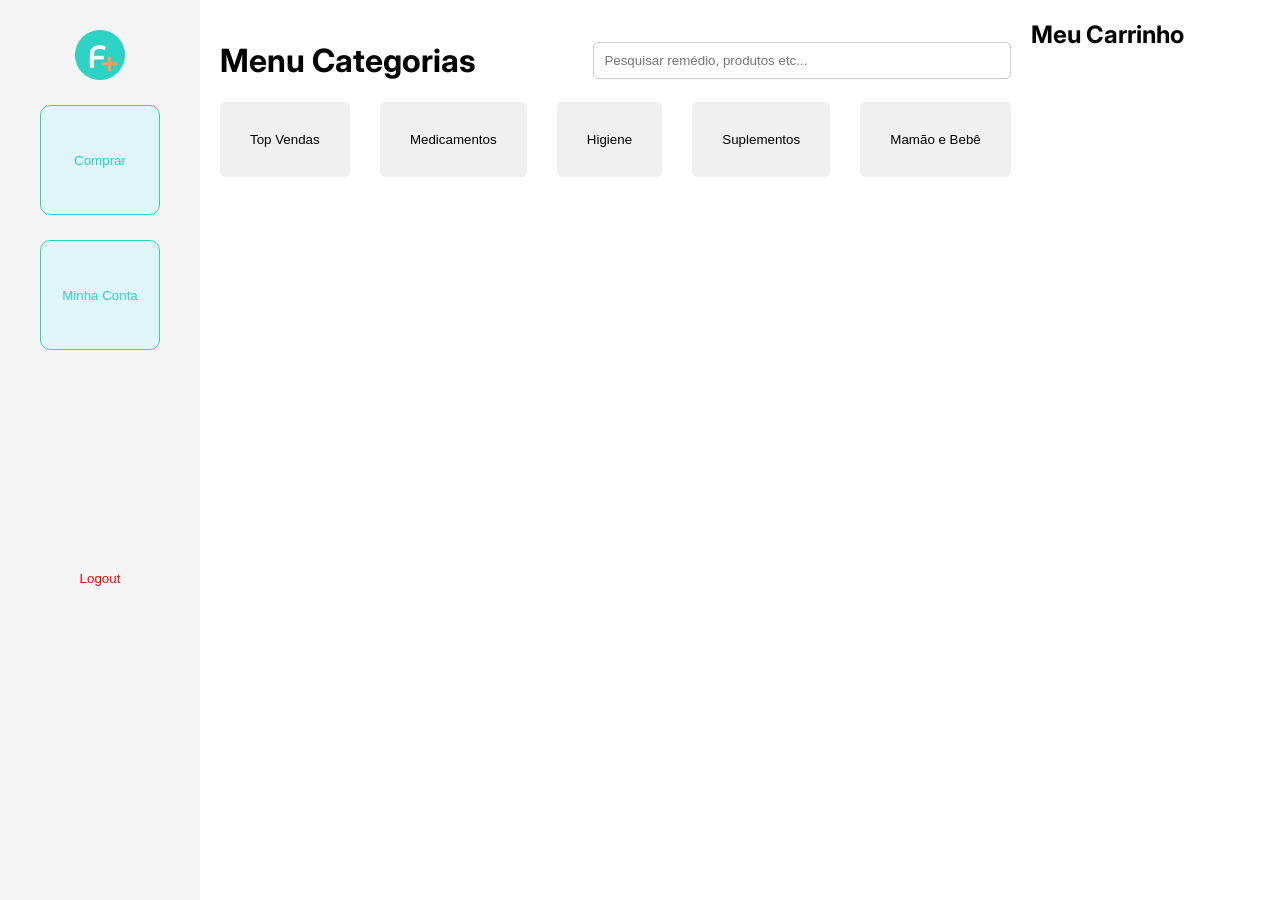
==== TelaFarmax/principal.html @ 659a6db2 "Add files via upload" ====
<!DOCTYPE html>
<html lang="en">
<head>
    <meta charset="UTF-8">
    <meta name="viewport" content="width=device-width, initial-scale=1.0">
    <title>Cliente Farmax</title>
    <link rel="stylesheet" href="styles2.css">
</head>
<body>
    <div class="container">
        <nav class="nav_lateral">
            <img src="imagens/LogoMini.png" alt="Logotipo Farmax">
             <button class="button_nav">Comprar</button>
             <button class="button_nav">Minha Conta</button>
             <button class="logout">Logout</button>
        </nav>

        <main class="tela_meio">
            <header class="barra_inicial">
                <h1>Menu Categorias</h1>
                <input type="text" class="search-bar" placeholder="Pesquisar remédio, produtos etc...">
            </header>

            <section class="categorias">
                <button>Top Vendas</button>
                <button>Medicamentos</button>
                <button>Higiene</button>
                <button>Suplementos</button>
                <button>Mamão e Bebê</button>
            </section>
        </main>

        <aside class="carrinho_compras">
            <h2>Meu Carrinho</h2>
        </aside>
        



    </div>
</body>
</html>
---- TelaFarmax/styles2.css ----
@import url('https://fonts.googleapis.com/css2?family=Inter:ital,opsz,wght@0,14..32,100..900;1,14..32,100..900&family=Poppins:ital,wght@0,100;0,200;0,300;0,400;0,500;0,600;0,700;0,800;0,900;1,100;1,200;1,300;1,400;1,500;1,600;1,700;1,800;1,900&display=swap');

body{
    margin: 0;
    padding: 0;
    display: flex;
    height: 100vh;
    font-family: 'Inter';
}

.container{
    display: grid;
    grid-template-columns: 1fr 5fr 1.5fr;
    height: 100vh;
}

.nav_lateral img{
    width: 50px;
    margin-top: 0px;
    margin-bottom: 20px;
}

.nav_lateral{
    background-color: #f5f5f5;
    padding: 30px;
    display: flex;
    flex-direction: column;
    align-items: center;
}

.button_nav{
    background-color: #e0f7fa;
    border: 1px solid #2ED2C5;
    color: #2ED2C5;
    height: 110px;
    width: 120px;
    margin: 5px 10px;
    border-radius: 10px;
    margin-bottom: 20px;
    cursor: pointer;
    text-align: center;
}

.barra_inicial{
    display: flex;
}

.logout {
    margin-top: 200px;
    color: red;
    background: none;
    border: none;
    cursor: pointer;
  }

  .tela_meio{
    padding: 20px;
  }

  .barra_inicial{
    display: flex;
    justify-content: space-between;
    align-items: center;
  }
  
  .barra_inicial input{
    width: 50%;
    padding: 10px;
    border: 1px solid #ccc;
    border-radius: 5px;
  }

  .categorias{
    display: flex;
    justify-content: space-between;

  }

  .categorias button{
    padding: 30px;
    background-color: #f0f0f0;
    border: none;
    border-radius: 5px;
    cursor: pointer;
  }
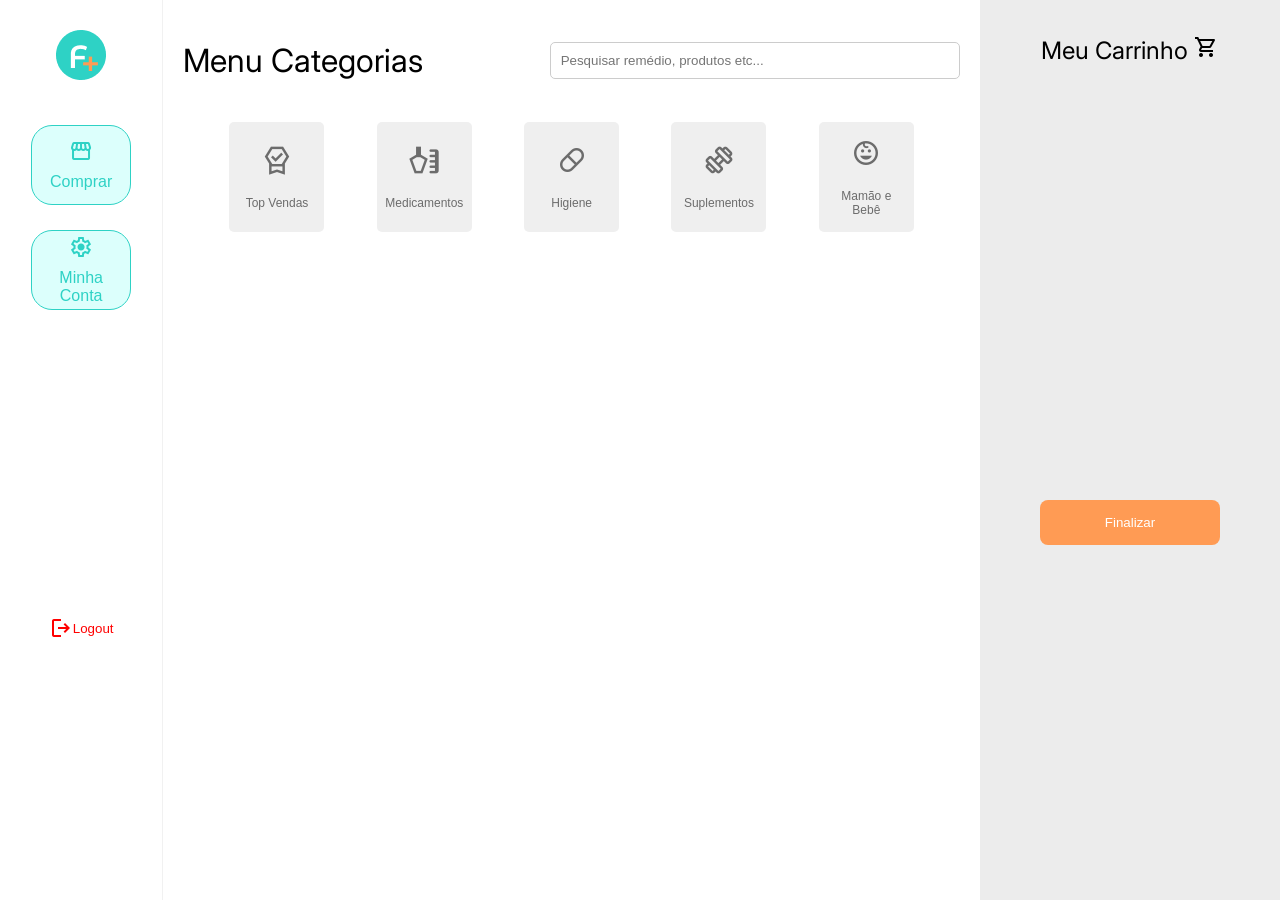
==== commit 6d054f76: "Add files via upload" ====
--- a/TelaFarmax/principal.html
+++ b/TelaFarmax/principal.html
@@ -5,37 +5,66 @@
     <meta name="viewport" content="width=device-width, initial-scale=1.0">
     <title>Cliente Farmax</title>
     <link rel="stylesheet" href="styles2.css">
-</head>
+    <link href="https://fonts.googleapis.com/css2?family=Material+Symbols+Outlined" rel="stylesheet" />
 <body>
     <div class="container">
         <nav class="nav_lateral">
             <img src="imagens/LogoMini.png" alt="Logotipo Farmax">
-             <button class="button_nav">Comprar</button>
-             <button class="button_nav">Minha Conta</button>
-             <button class="logout">Logout</button>
+           
+            <button class="button_nav">
+                <span class="material-symbols-outlined">storefront</span>
+                Comprar</button>
+                
+             <button class="button_nav">
+                <span class="material-symbols-outlined">settings</span>
+                Minha Conta</button>
+
+             <button class="logout">
+                <span class="material-symbols-outlined">logout</span>
+                Logout</button>
         </nav>
 
         <main class="tela_meio">
             <header class="barra_inicial">
                 <h1>Menu Categorias</h1>
-                <input type="text" class="search-bar" placeholder="Pesquisar remédio, produtos etc...">
+                 <input type="text" class="search-bar" placeholder="Pesquisar remédio, produtos etc...">
             </header>
 
             <section class="categorias">
-                <button>Top Vendas</button>
-                <button>Medicamentos</button>
-                <button>Higiene</button>
-                <button>Suplementos</button>
-                <button>Mamão e Bebê</button>
+
+                <button class="button_cat">
+                    <span class="material-symbols-outlined">editor_choice</span>
+                    Top Vendas
+                </button>
+                
+                <button class="button_cat">
+                    <span class="material-symbols-outlined">health_and_beauty</span>
+                    Medicamentos
+                </button>
+
+                <button class="button_cat">
+                    <span class="material-symbols-outlined">pill</span>
+                    Higiene
+                </button>
+
+                <button class="button_cat">
+                    <span class="material-symbols-outlined">exercise</span>
+                    Suplementos
+                </button>
+
+                <button class="button_cat">
+                    <span class="material-symbols-outlined">child_care</span>
+                    Mamão e Bebê</button>
             </section>
         </main>
 
         <aside class="carrinho_compras">
-            <h2>Meu Carrinho</h2>
+            <h2>Meu Carrinho
+                <span class="material-symbols-outlined">shopping_cart</span>
+            </h2>
+            
+            <button class="btn_carrinho">Finalizar</button>
         </aside>
-        
-
-
 
     </div>
 </body>
--- a/TelaFarmax/styles2.css
+++ b/TelaFarmax/styles2.css
@@ -21,24 +21,38 @@
 }
 
 .nav_lateral{
-    background-color: #f5f5f5;
+    background-color: #ffffff;
+    border-right: 1.5px solid #F1F1F1;
     padding: 30px;
     display: flex;
     flex-direction: column;
     align-items: center;
 }
 
+.nav_lateral{
+  display: flex;
+  flex-direction: column;
+  gap: 25px;
+}
+
 .button_nav{
-    background-color: #e0f7fa;
-    border: 1px solid #2ED2C5;
-    color: #2ED2C5;
-    height: 110px;
-    width: 120px;
-    margin: 5px 10px;
-    border-radius: 10px;
-    margin-bottom: 20px;
-    cursor: pointer;
-    text-align: center;
+  display: flex;
+  flex-direction: column;
+  align-items: center;
+  justify-content: center;
+  width: 100px;
+  height: 80px;
+  background-color: #DCFFFC;
+  color: #2ED2C5;
+  border: 1px solid #2ED2C5;
+  border-radius: 21px;
+  font-size: 16px;
+  cursor: pointer;
+  text-decoration: none;
+}
+
+.button_nav span{
+  margin-bottom: 10px;
 }
 
 .barra_inicial{
@@ -46,7 +60,9 @@
 }
 
 .logout {
-    margin-top: 200px;
+    display: flex;
+    align-items: center;
+    margin-top: 280px;
     color: red;
     background: none;
     border: none;
@@ -70,16 +86,61 @@
     border-radius: 5px;
   }
 
-  .categorias{
-    display: flex;
-    justify-content: space-between;
+.categorias{
+  display: flex;
+  justify-content: space-around;
+  padding: 20px;
+}
 
-  }
+.button_cat{
+  display: flex;
+  flex-direction: column;
+  align-items: center;
+  justify-content: center;
+  width: 95px;
+  height: 110px;
+  padding: 12px;
+  border: none;
+  border-radius: 5px;
+  font-size: 12px;
+  cursor: pointer;
+  text-decoration: none;
+  color: #6C6C6C;
+}
 
-  .categorias button{
-    padding: 30px;
-    background-color: #f0f0f0;
-    border: none;
-    border-radius: 5px;
-    cursor: pointer;
-  }+.button_cat span{
+  margin-bottom: 20px;
+  font-size: 32px;
+}
+
+.barra_inicial h1{
+  font-weight: 400;
+}
+
+.carrinho_compras{
+background-color: #ECECEC;
+  width: 300px;
+  display: flex;
+  flex-direction: column;
+  align-items: center;
+}
+
+.carrinho_compras span{
+  justify-content: space-between;
+}
+
+.carrinho_compras h2{
+  padding: 15px;
+  font-weight: 400;
+}
+
+.btn_carrinho{
+  align-items: center;
+  margin-top: 400px;
+  padding: 15px;
+  width: 180px;
+  background-color: #FF9B54;
+  border: none;
+  border-radius: 8px;
+  color: #ffffff;
+}
